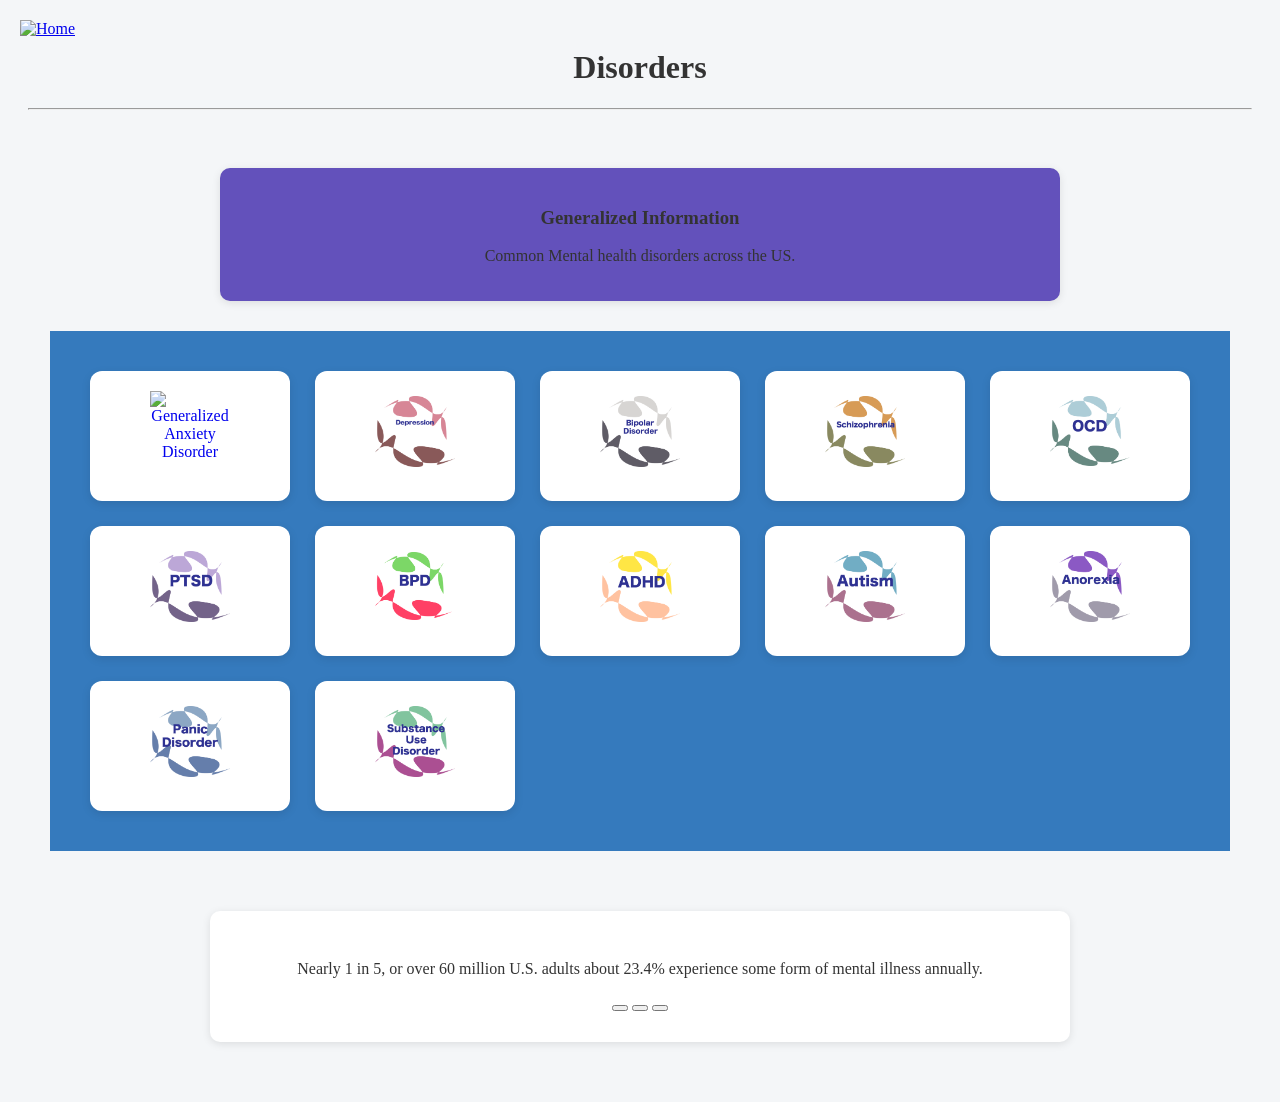
==== Disorders/Index.html @ f56ead51 "Add files via upload" ====
<!DOCTYPE html>
<html>
<head>
    <meta charset="utf-8"/>
    <title>Disorders</title>
    <link rel="stylesheet" href="css/style.css">
</head>

<body>

<header>
    <section id="home-btn">
        <a class="home-btn" href="index.html">
            <img src="Css/home.png" alt="Home">
        </a>
    </section>

    <div>
        <h1>Disorders</h1>
        <p class="subtitle"></p>
        <hr>
    </div>
</header>

<main>

<section id="Basic-info">
    <h3>Generalized Information</h3>
    <p>Common Mental health disorders across the US.</p>
</section>

<section id="disorder-links">

    <a class="btn" href="Disorder pages/GAD/Index.html">
        <img src="images/Screenshot 2026-03-23 at 2.21.58 PM.png" alt="Generalized Anxiety Disorder">
    </a>

    <a class="btn" href="Disorder pages/Depression/Index.html">
        <img src="images/Depression.png" alt="Depression">
    </a>

    <a class="btn" href="Disorder pages/Bipolar disorder/Index.html">
        <img src="images/Bipolar.png" alt="Bipolar Disorder">
    </a>

    <a class="btn" href="Disorder pages/Schizophrenia/Index.html">
        <img src="images/Schizophrenia.png" alt="Schizophrenia">
    </a>

    <a class="btn" href="Disorder pages/OCD/Index.html">
        <img src="images/OCD.png" alt="Obsessive Compulsive Disorder">
    </a>

    <a class="btn" href="Disorder pages/PTSD/index.html">
        <img src="images/PTSD.png" alt="PTSD">
    </a>

    <a class="btn" href="Disorder pages/BPD/Index.html">
        <img src="images/BPD.png" alt="Borderline Personality Disorder">
    </a>

    <a class="btn" href="Disorder pages/ADHD/index.html">
        <img src="images/ADHD(1).png" alt="ADHD">
    </a>

    <a class="btn" href="Disorder pages/Autism/Index.html">
        <img src="images/Autism.png" alt="Autism">
    </a>

    <a class="btn" href="Disorder pages/Anorexia Nervosa/Index.html">
        <img src="images/Anorexia.png" alt="Anorexia Nervosa">
    </a>

    <a class="btn" href="Disorder pages/Panic-disorder/Index.html">
        <img src="images/PANIC.png" alt="Panic Disorder">
    </a>

    <a class="btn" href="Disorder pages/Substance-Use-Disorder/Index.html">
        <img src="images/Substnces.png" alt="Substance Use Disorder">
    </a>

</section>

<section id="Last">
    <h3></h3>
    <p>Nearly 1 in 5, or over 60 million U.S. adults about 23.4% experience some form of mental illness annually. </p>
    <button></button> 
    <button></button>
    <button></button>
</section>

</main>

</body>
</html>
---- Disorders/css/style.css ----
body{
   
    background-color:#f4f6f8;
    color:#333;
    text-align:center;
}
header{
    padding:20px;
}


#home-btn{
    position:absolute;
    top:20px;
    left:20px;
}

.home-btn img{
    width:40px;
    transition:transform .2s;
}
.home-btn img:hover{
    transform:scale(1.1);
}

#Basic-info{
    max-width:800px;
    margin:30px auto;
    padding:20px;
    background:white;
    border-radius:10px;
    box-shadow:0 2px 8px rgba(0,0,0,.1);
    background-color: rgb(99, 81, 187);
}


#disorder-links{
    display:grid;
    grid-template-columns:repeat(auto-fit,minmax(180px,1fr));
    gap:25px;
    padding:40px;
    max-width:1100px;
    margin:auto;
    background-color: #357abd;
}

.btn{
    display:flex;
    flex-direction:column;
    align-items:center;
    justify-content:center;
    text-decoration:none;
    background:white;
    border-radius:12px;
    padding:20px;
    box-shadow:0 3px 10px rgba(0,0,0,.1);
    transition:transform .25s, box-shadow .25s;
}


.btn:hover{
    transform:translateY(-6px);
    box-shadow:0 8px 18px rgba(0,0,0,.15);
}
.btn img{
    width:80px;
    height:80px;
    object-fit:contain;
    margin-bottom:10px;
}


#Last{
    margin:60px auto;
    max-width:800px;
    padding:30px;
    background:white;
    border-radius:10px;
    box-shadow:0 2px 8px rgba(0,0,0,.1);
}
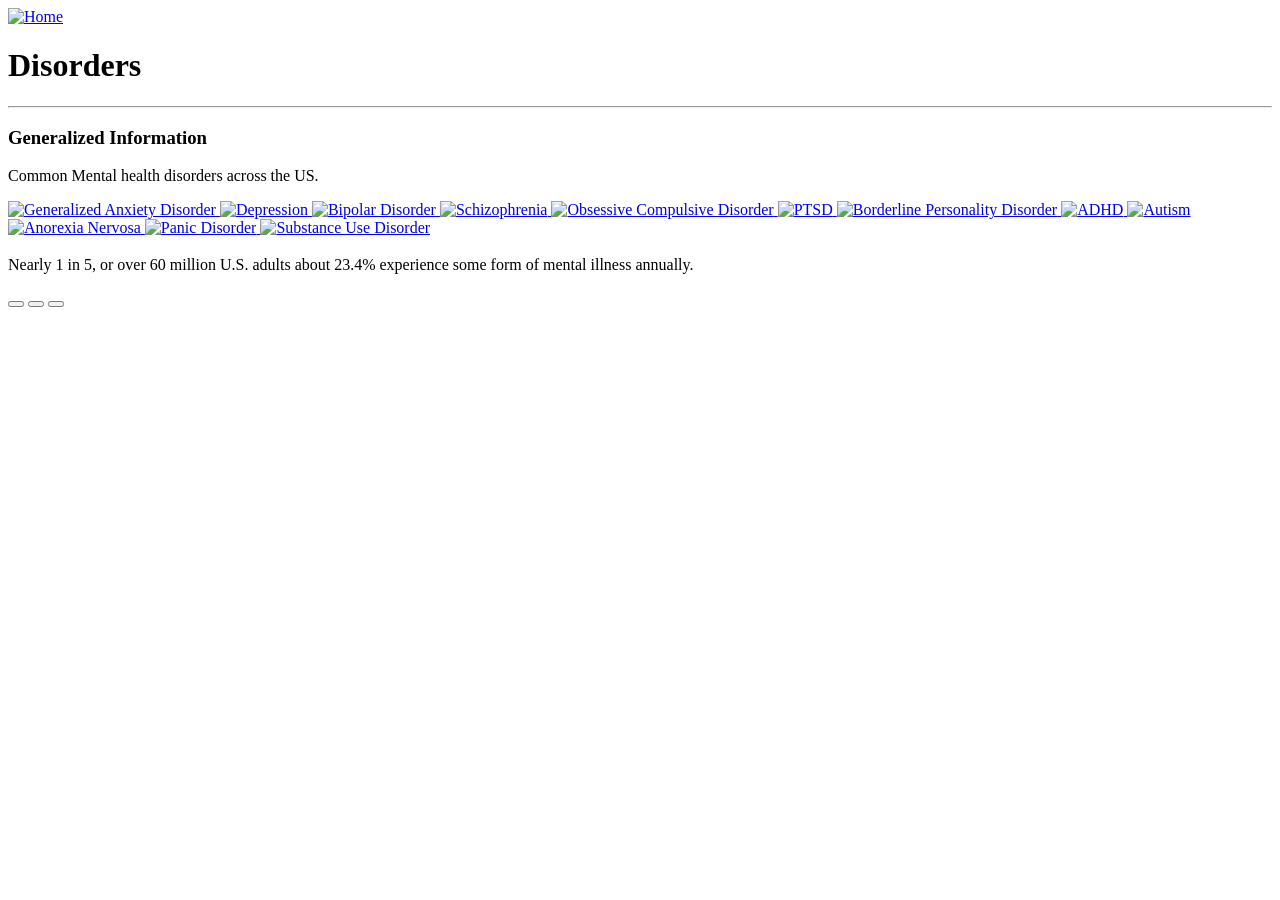
==== commit f7637c15: "Update Index.html" ====
--- a/Disorders/Index.html
+++ b/Disorders/Index.html
@@ -10,7 +10,7 @@
 
 <header>
     <section id="home-btn">
-        <a class="home-btn" href="index.html">
+        <a class="home-btn" href="HomeMental.html">
             <img src="Css/home.png" alt="Home">
         </a>
     </section>
@@ -32,7 +32,7 @@
 <section id="disorder-links">
 
     <a class="btn" href="Disorder pages/GAD/Index.html">
-        <img src="images/Screenshot 2026-03-23 at 2.21.58 PM.png" alt="Generalized Anxiety Disorder">
+        <img src="images/Untitled-2(1).png" alt="Generalized Anxiety Disorder">
     </a>
 
     <a class="btn" href="Disorder pages/Depression/Index.html">
@@ -92,4 +92,4 @@
 </main>
 
 </body>
-</html>+</html>
